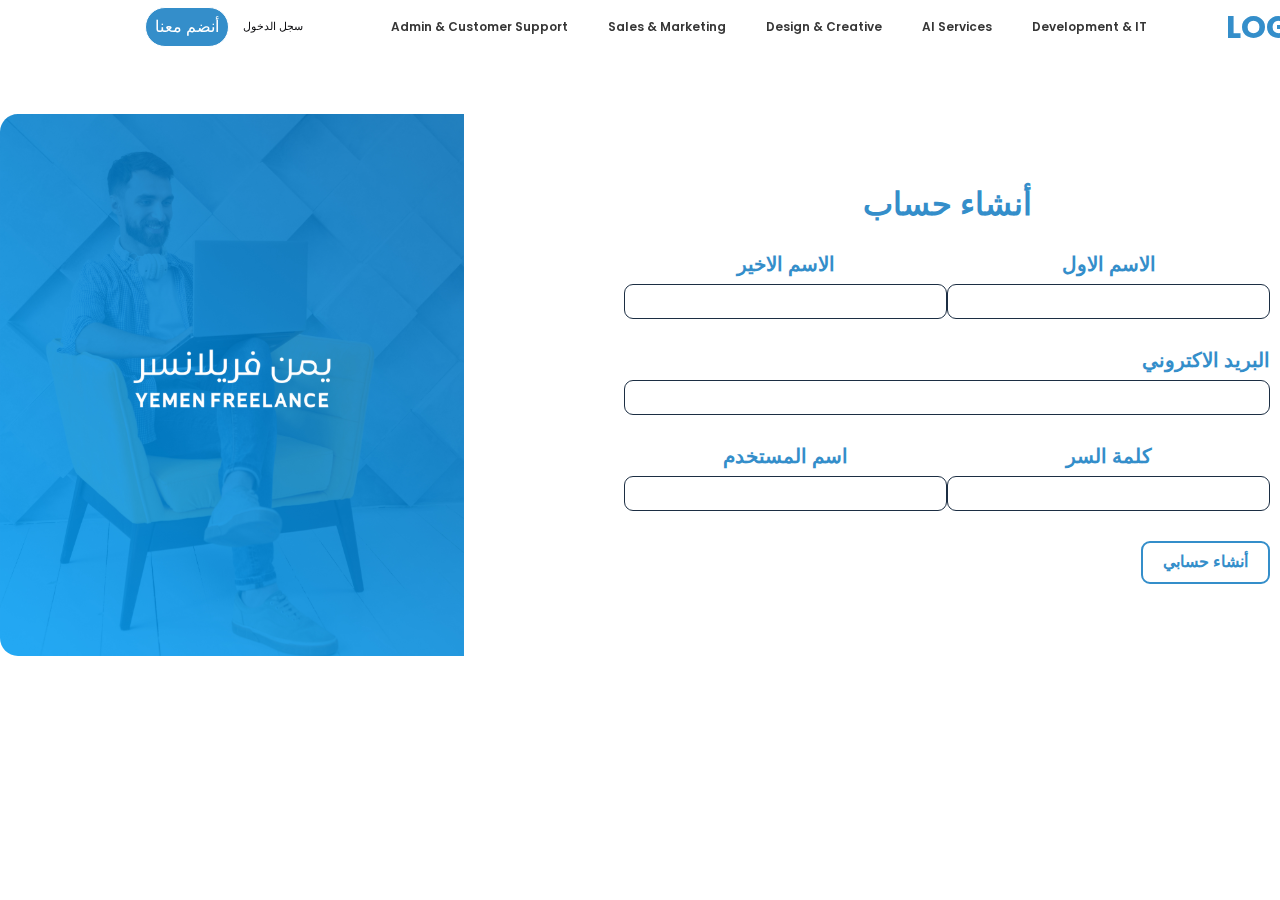
==== sing-in.html @ 36a18dfc "sing in page added" ====
<!DOCTYPE html>
<html lang="ar">
  <head>
    <meta charset="UTF-8" />
    <meta http-equiv="X-UA-Compatible" content="IE=edge" />
    <meta name="viewport" content="width=device-width, initial-scale=1.0" />
    <title>Quickeat</title>
    <!-- Favicon -->
    <link rel="icon" href="img/fffffff.png" type="image/png" />
    <!-- NORMALIZ LINK -->
    <link rel="stylesheet" href="css/normaliz.css" />
    <!-- GOOGEL FONTS -->
    <link rel="preconnect" href="https://fonts.googleapis.com" />
    <link rel="preconnect" href="https://fonts.gstatic.com" crossorigin />
    <link
      href="https://fonts.googleapis.com/css2?family=Poppins:wght@200;300;400;500;600;700;800&display=swap"
      rel="stylesheet"
    />
    <link rel="stylesheet" href="https://unpkg.com/aos@next/dist/aos.css" />
    <!-- CSS STYLE LINK -->
    <link rel="stylesheet" href="css/style.css" />
  </head>

  <body>
    <header>
      <div class="container">
        <div
          class="header-item"
          data-aos="flip-down"
          data-aos-delay="500"
          data-aos-duration="1000"
        >
          <a href="index.html"> <h1>LOGO</h1></a>
          <nav>
            <ul>
              <li><a href="#home">Development & IT</a></li>
              <li><a href="#about">AI Services</a></li>
              <li><a href="#work">Design & Creative</a></li>
              <li><a href="#team">Sales & Marketing</a></li>
              <li><a href="#team">Admin & Customer Support</a></li>
            </ul>
          </nav>

          <div class="sig">
            <a href="#" class="sig-1">سجل الدخول</a>
            <a href="#" class="sig-2">أنضم معنا</a>
          </div>
        </div>
      </div>
    </header>
    <!-- start sing in section -->
    <div class="sing-in pd-y">
      <div class="container">
        <div class="sing">
          <h1>أنشاء حساب</h1>
          <div class="names">
            <div class="F-name">
              <p class="IP-P">الاسم الاول</p>
              <input type="email" />
            </div>
            <div class="L-name">
              <p class="IP-P">الاسم الاخير</p>
              <input type="email" />
            </div>
          </div>
          <div class="emiles">
            <p class="IP-P">البريد الاكتروني</p>
            <input type="email" />
          </div>
          <div class="pass">
            <div class="F-name">
              <p class="IP-P">كلمة السر</p>
              <input type="email" />
            </div>
            <div class="L-name">
              <p class="IP-P">اسم المستخدم</p>
              <input type="email" />
            </div>
          </div>
          <button>
            <a href="#">أنشاء حسابي</a>
          </button>
        </div>

        <img src="img/sing-in.svg" alt="" />
      </div>
    </div>
    <!-- end sing in section -->

    <script src="https://unpkg.com/aos@next/dist/aos.js"></script>
    <script>
      AOS.init({
        delay: 400,
        duration: 1000,
      });
    </script>
  </body>
</html>
---- css/normaliz.css ----
/*! normalize.css v8.0.1 | MIT License | github.com/necolas/normalize.css */

/* Document
   ========================================================================== */

/**
 * 1. Correct the line height in all browsers.
 * 2. Prevent adjustments of font size after orientation changes in iOS.
 */

html {
  line-height: 1.15;
  /* 1 */
  -webkit-text-size-adjust: 100%;
  /* 2 */
}

/* Sections
     ========================================================================== */

/**
   * Remove the margin in all browsers.
   */

body {
  margin: 0;
}

/**
   * Render the `main` element consistently in IE.
   */

main {
  display: block;
}

/**
   * Correct the font size and margin on `h1` elements within `section` and
   * `article` contexts in Chrome, Firefox, and Safari.
   */

h1 {
  font-size: 2em;
  margin: 0.67em 0;
}

/* Grouping content
     ========================================================================== */

/**
   * 1. Add the correct box sizing in Firefox.
   * 2. Show the overflow in Edge and IE.
   */

hr {
  box-sizing: content-box;
  /* 1 */
  height: 0;
  /* 1 */
  overflow: visible;
  /* 2 */
}

/**
   * 1. Correct the inheritance and scaling of font size in all browsers.
   * 2. Correct the odd `em` font sizing in all browsers.
   */

pre {
  font-family: monospace, monospace;
  /* 1 */
  font-size: 1em;
  /* 2 */
}

/* Text-level semantics
     ========================================================================== */

/**
   * Remove the gray background on active links in IE 10.
   */

a {
  background-color: transparent;
}

/**
   * 1. Remove the bottom border in Chrome 57-
   * 2. Add the correct text decoration in Chrome, Edge, IE, Opera, and Safari.
   */

abbr[title] {
  border-bottom: none;
  /* 1 */
  text-decoration: underline;
  /* 2 */
  text-decoration: underline dotted;
  /* 2 */
}

/**
   * Add the correct font weight in Chrome, Edge, and Safari.
   */

b,
strong {
  font-weight: bolder;
}

/**
   * 1. Correct the inheritance and scaling of font size in all browsers.
   * 2. Correct the odd `em` font sizing in all browsers.
   */

code,
kbd,
samp {
  font-family: monospace, monospace;
  /* 1 */
  font-size: 1em;
  /* 2 */
}

/**
   * Add the correct font size in all browsers.
   */

small {
  font-size: 80%;
}

/**
   * Prevent `sub` and `sup` elements from affecting the line height in
   * all browsers.
   */

sub,
sup {
  font-size: 75%;
  line-height: 0;
  position: relative;
  vertical-align: baseline;
}

sub {
  bottom: -0.25em;
}

sup {
  top: -0.5em;
}

/* Embedded content
     ========================================================================== */

/**
   * Remove the border on images inside links in IE 10.
   */

img {
  border-style: none;
}

/* Forms
     ========================================================================== */

/**
   * 1. Change the font styles in all browsers.
   * 2. Remove the margin in Firefox and Safari.
   */

button,
input,
optgroup,
select,
textarea {
  font-family: inherit;
  /* 1 */
  font-size: 100%;
  /* 1 */
  line-height: 1.15;
  /* 1 */
  margin: 0;
  /* 2 */
}

/**
   * Show the overflow in IE.
   * 1. Show the overflow in Edge.
   */

button,
input {
  /* 1 */
  overflow: visible;
}

/**
   * Remove the inheritance of text transform in Edge, Firefox, and IE.
   * 1. Remove the inheritance of text transform in Firefox.
   */

button,
select {
  /* 1 */
  text-transform: none;
}

/**
   * Correct the inability to style clickable types in iOS and Safari.
   */

button,
[type="button"],
[type="reset"],
[type="submit"] {
  -webkit-appearance: button;
}

/**
   * Remove the inner border and padding in Firefox.
   */

button::-moz-focus-inner,
[type="button"]::-moz-focus-inner,
[type="reset"]::-moz-focus-inner,
[type="submit"]::-moz-focus-inner {
  border-style: none;
  padding: 0;
}

/**
   * Restore the focus styles unset by the previous rule.
   */

button:-moz-focusring,
[type="button"]:-moz-focusring,
[type="reset"]:-moz-focusring,
[type="submit"]:-moz-focusring {
  outline: 1px dotted ButtonText;
}

/**
   * Correct the padding in Firefox.
   */

fieldset {
  padding: 0.35em 0.75em 0.625em;
}

/**
   * 1. Correct the text wrapping in Edge and IE.
   * 2. Correct the color inheritance from `fieldset` elements in IE.
   * 3. Remove the padding so developers are not caught out when they zero out
   *    `fieldset` elements in all browsers.
   */

legend {
  box-sizing: border-box;
  /* 1 */
  color: inherit;
  /* 2 */
  display: table;
  /* 1 */
  max-width: 100%;
  /* 1 */
  padding: 0;
  /* 3 */
  white-space: normal;
  /* 1 */
}

/**
   * Add the correct vertical alignment in Chrome, Firefox, and Opera.
   */

progress {
  vertical-align: baseline;
}

/**
   * Remove the default vertical scrollbar in IE 10+.
   */

textarea {
  overflow: auto;
}

/**
   * 1. Add the correct box sizing in IE 10.
   * 2. Remove the padding in IE 10.
   */

[type="checkbox"],
[type="radio"] {
  box-sizing: border-box;
  /* 1 */
  padding: 0;
  /* 2 */
}

/**
   * Correct the cursor style of increment and decrement buttons in Chrome.
   */

[type="number"]::-webkit-inner-spin-button,
[type="number"]::-webkit-outer-spin-button {
  height: auto;
}

/**
   * 1. Correct the odd appearance in Chrome and Safari.
   * 2. Correct the outline style in Safari.
   */

[type="search"] {
  -webkit-appearance: textfield;
  /* 1 */
  outline-offset: -2px;
  /* 2 */
}

/**
   * Remove the inner padding in Chrome and Safari on macOS.
   */

[type="search"]::-webkit-search-decoration {
  -webkit-appearance: none;
}

/**
   * 1. Correct the inability to style clickable types in iOS and Safari.
   * 2. Change font properties to `inherit` in Safari.
   */

::-webkit-file-upload-button {
  -webkit-appearance: button;
  /* 1 */
  font: inherit;
  /* 2 */
}

/* Interactive
     ========================================================================== */

/*
   * Add the correct display in Edge, IE 10+, and Firefox.
   */

details {
  display: block;
}

/*
   * Add the correct display in all browsers.
   */

summary {
  display: list-item;
}

/* Misc
     ========================================================================== */

/**
   * Add the correct display in IE 10+.
   */

template {
  display: none;
}

/**
   * Add the correct display in IE 10.
   */

[hidden] {
  display: none;
}
---- css/style.css ----
/* START GLOBAL RULES */
:root {
  --main-color: #348eca;
  --BG-color: #f5f5f5;
  --font-color: #1c2e43;
  --padding-section: 90px 0 90px 0;
}
* {
  -webkit-box-sizing: border-box;
  -moz-box-sizing: border-box;
  box-sizing: border-box;
  padding: 0;
  margin: 0;
}
a {
  text-decoration: none;
}
.pd-y {
  padding: 60px;
}
html {
  scroll-behavior: smooth;
  direction: rtl;
  /* border: 1px solid red; */
}

body {
  font-family: "Poppins", sans-serif;
  background-color: var(--section-color);
}

ul {
  list-style: none;
}
h1 {
  margin: 0;
}
.container {
  padding-left: 0px;
  padding-right: 0px;
  margin-left: auto;
  margin-right: auto;
}

@media screen and (max-width: 768px) {
  .container {
    max-width: 100%;
  }
}

@media screen and (min-width: 768px) {
  .container {
    max-width: 750px;
  }
}

@media screen and (min-width: 992px) {
  .container {
    max-width: 970px;
  }
}

@media screen and (min-width: 1200px) {
  .container {
    max-width: 1170px;
  }
}

/* START THE TITEL SECTION */
.titel {
  text-align: center;
}
.titel h3 {
  padding: 10px 0;
  font-size: 30px;
  font-weight: normal;
  text-transform: uppercase;
  position: relative;
}

.titel h3::before {
  content: "";
  position: absolute;
  left: 50%;
  transform: translateX(-50%);
  height: 2px;
  background-color: #333;
  bottom: -20px;
  width: 120px;
}

.titel h3::after {
  content: "";
  position: absolute;
  left: 50%;
  transform: translateX(-50%);
  width: 14px;
  height: 14px;
  border-radius: 50%;
  border: 2px solid #333;
  background-color: white;
  bottom: -30px;
}
.titel p {
  font-weight: normal;
  color: var(--third-color);
  line-height: 1.4;
  padding: 40px;
}
/* END THE TITEL SECTION */
/* END GLOBAL RULES */

/* start HEADER SECTION */
header {
}

header nav {
  font-weight: 600;
}
header .logo {
  font-size: 30px;
  font-weight: bold;
  color: white;
  text-decoration: none;
}
.header-item {
  display: flex;
  justify-content: space-between;
  align-items: center;
  position: relative;
}

header nav ul {
  display: flex;
}

.header-item li a {
  padding: 20px;
}

header nav ul li a {
  display: block;
  color: #363636;
  text-decoration: none;
  text-transform: capitalize;
  font-size: 12px;
  padding: 40px 20px;
  z-index: 2;
  position: relative;
  transition: 0.5s;
}
header nav ul li a:hover {
  color: var(--main-color);
}
.sig {
  display: flex;
  gap: 5px;
}
.sig-1 {
  padding: 13px 9px;
  font-size: 11px;
  color: #0e0e11;
}
.sig-2 {
  padding: 10px 9px;
  border: 1px solid #fff;
  border-radius: 25px;
  background-color: var(--main-color);
  color: #fff;
}
.header-item h1 {
  color: var(--main-color);
}
@media (max-width: 767px) {
  .header-item {
    flex-direction: column;
  }

  header nav ul {
    padding-top: 10px;
  }
  header nav ul li a {
    font-size: 18px;
  }
  .header-item li a {
    padding: 11px 8px 0;
  }
}
/* END HEADER SECTION */

/* START LANDING SECTION */
.landing {
  position: relative;
  background-image: url(../img/landing.png);
  height: 100vh;
  background-position: center;
  background-attachment: fixed;
}
.landing .container {
  align-items: center;
  position: absolute;
  top: 50%;
  left: 50%;
  transform: translate(-50%, -50%);
  display: grid;
  grid-template-columns: repeat(auto-fill, minmax(369px, 1fr));
  gap: 370px;
}
.landing .text {
  width: 122%;
  user-select: none;
}
.landing h1 {
  font-size: 51px;
  color: var(--main-color);
  line-height: 60px;
  margin-bottom: 10px;
  margin-top: 0;
}
.landing p {
  width: 78%;
  font-size: 20px;
  line-height: 25px;
  margin-bottom: 20px;
  color: #3b3c45;
  letter-spacing: 0.5px;
}

.landing .icon {
  display: flex;
  align-items: center;
  gap: 20px;
}

.landing .imgd img {
  width: 100%;
}
.landing .but a {
  display: flex;
  gap: 10px;
  background-color: #00a3fe;
  padding: 10px 20px;
  color: #fff;
  border-radius: 10px;
  align-items: center;
  text-align: center;
  font-weight: bold;
}

/* END LANDING SECTION */
.team {
  overflow: hidden;
}

.team-header {
  color: #3b3c45;
  text-align: center;
  padding-bottom: 22px;
  font-weight: 600;
}
.team-icons {
  display: flex;
  gap: 10px;
}
.team-icons .icons {
  width: 224px;
  height: 112px;
  position: relative;
}
.team-icons .icons img {
  position: absolute;
  top: 50%;
  left: 50%;
  transform: translate(-50%, -50%);
}
.btn {
  display: flex;
  margin: 15px 0;
  width: 188.12px;
  height: 48px;
  border-radius: 999px;
  border: 1px solid #d1d1d1;
  margin: auto;
  align-items: center;
  padding-left: 8px;
  cursor: pointer;
}
.btn p {
  font-size: 15px;
  font-weight: 500;
  user-select: none;
}
header {
  overflow: hidden;
}

/* start about section */
.about {
  padding-bottom: 60px;
}
.about .header {
  text-align: center;
  font-size: 40px;
  font-weight: 600;
  padding-bottom: 60px;
}
.about .about-items {
  display: grid;
  grid-template-columns: repeat(auto-fill, minmax(250px, 1fr));
  gap: 20px;
}
.about .about-item {
  text-align: center;
}
.about .about-item img {
}
.about .about-item h2 {
  font-size: 20px;
  font-weight: 600;
  /* padding-bottom: 20px; */
  padding: 5px 0;
}
.about .about-item p {
  color: var(--font-color);
  font-size: 15px;
  font-weight: 600;
}
/* end about section */
/* start jobs section */
.jobs {
  background-color: var(--BG-color);
}

.jobs-header {
  text-align: right;
  padding-bottom: 20px;
}
.jobs-header h1 {
  padding-bottom: 8px;
  font-size: 30px;
  font-weight: 400;
}
.jobs-header p {
  color: var(--font-color);
}
.jobs-header span {
  color: var(--main-color);
}
.jobs-items {
  display: grid;
  grid-template-columns: repeat(auto-fill, minmax(250px, 1fr));
  gap: 20px;
}
.jobs-items h1 {
  font-weight: 400;
  font-size: 18px;
}

.jobs-item {
  background-color: #f7faf7;
  height: 120px;
  width: 260px;
  border-radius: 9px;
  padding: 18px;
  margin-top: 28px;
}

.jobs-star {
  display: flex;
  margin-top: 20px;
  margin-right: 10px;
  font-size: 13px;
}
.jobs-star p {
  margin-top: 3px;
}

.jobs-star img {
  margin-right: 2px;
}
.skill {
  padding-right: 20px;
  margin-top: 3px;
}

/* end  jobs section */

/* start sup section */
.sup {
  background-color: var(--BG-color);
  overflow: hidden;
}
.sup .container {
  display: flex;
  gap: 30px;
  align-items: center;
}

.sup-box {
  width: 734px;
  background-color: #fff;
  padding: 20px 30px;
  border-radius: 2px;
  box-shadow: -3px 4px 8px 4px #00000029;
}
.sup-box h1 {
  font-weight: 490;
}
.sup-icon {
  display: flex;
  padding: 10px 0;
  color: #1c2e43;
  margin-right: 15px;
}
.sup-icon img {
  margin-bottom: 20px;
}
.sup-tex {
  padding-right: 10px;
}
.sup-tex h1 {
  font-size: 20px;
  padding-bottom: 2px;
  margin-top: 8px;
}
.sup-tex p {
  font-size: 15px;
}

.buts {
  display: flex;
  gap: 42px;
  margin: 12px 75px;
}
.but-2 {
  border: 2px solid #00a3fe;
  padding: 7px 24px;
  border-radius: 31px;
  background-color: #00a3fe;
  color: #fff;
}
.but-1 {
  border: 2px solid #00a3fe;
  padding: 7px 24px;
  border-radius: 31px;
}
.but-1 p {
  color: #1c2e43;
}
/* end sup section */
/* start int section */
.int {
  background-color: var(--BG-color);
}
.int-items {
  display: flex;
  background-color: #348eca;
  align-items: center;
  border-radius: 5px;
  box-shadow: 0px 6px 20px 0 #00000026;
}
.int-text {
  padding: 0px 35px;
  margin-top: 35px;
}
.int-text h1 {
  font-size: 50px;
  color: #fff;
  font-weight: 400;
}
.int-text p {
  padding: 10px;
  color: #fff;
  font-weight: 300;
}
.int-icon {
  display: flex;
  align-items: center;
}
.int-img-1 {
  border-radius: 5px 0px 0px 5px;
}

/* end int section */
/* start clint section */
.clint {
  background-color: var(--BG-color);
}
.clint .container {
  background-image: url(../img/company.svg);
  width: 1294px;
  height: 590px;
  box-shadow: 0px 12px 20px 0 #00000017;
  position: relative;
}
.clint-text {
}
.p-header {
  position: absolute;
  top: 36px;
  right: 53px;
  color: #1c2e43;
  font-size: 20px;
}
.clint-header {
  position: absolute;
  top: 100px;
  right: 73px;
  color: #1c2e43;
  font-size: 50px;
  font-weight: 400;
  line-height: 70px;
}
.clint-p {
  position: absolute;
  top: 270px;
  right: 53px;
  color: #1c2e43;
  font-size: 18px;
}
.clint-boxes {
  display: flex;
  position: absolute;
  top: 412px;
  right: 32px;
  gap: 30px;
}
.clint-box {
  width: 345px;
  height: 125px;
  background-color: #00a3fe;
  border-radius: 30px;
  cursor: pointer;
  transition: 0.5s;
}
.clint-box:hover {
  scale: 1.1;
}

.clint-box h1 {
  color: #fff;
  padding: 15px 25px;
  font-size: 24px;
  font-weight: 400;
}
.clint-box p {
  color: #fff;
  padding: 0px 24px;
  font-weight: 300;
}

/* end clint section */

.cus-boxes {
  display: flex;
}
.cus-box {
}
.cus-a {
  text-align: center;
  margin-top: 25px;
  color: #fff;
}
.cus-a a {
  background-color: #fff;
  padding: 10px 20px;
  font-size: 18px;
  color: var(--main-color);
  border-radius: 10px;
}
.goin {
  background-color: var(--BG-color);
}
.goin .container {
  background-color: var(--main-color);
  height: 242.8px;
  border-radius: 10px;
  position: relative;
}
.goin-text {
  position: absolute;
  top: 50%;
  left: 50%;
  transform: translate(-50%, -50%);
  text-align: center;
}
.goin h1 {
  text-align: center;
  color: #fff;
  margin: auto;
  font-size: 45px;
  font-weight: 400;
  padding-bottom: 30px;
  padding-bottom: 30px;
}
.goin-a a {
  background-color: #fff;
  padding: 10px 20px;
  font-size: 15px;
  border-radius: 10px;
  color: var(--main-color);
}

/* start sing in page section */
.IP-P {
  padding-bottom: 8px;
}
.sing-in {
}
.sing-in .container {
  display: flex;
  justify-content: space-between;
  align-items: center;
}

.sing-in .container img {
  width: 40%;
}
.sing-in .container .sing {
  width: 100%;
  width: 100%;
  padding-right: 40px;
  padding-left: 160px;
}
.sing-in .container .sing h1 {
  color: var(--main-color);
  text-align: center;
  padding-bottom: 30px;
  font-weight: 600;
}
.sing-in .container .sing input {
  border-radius: 9px;
  border: 1px solid var(--font-color);
  height: 35px;
  padding-right: 5px;
}
.sing-in .container .sing input:focus {
  border: px solid var(--main-color);
}
.sing-in .container .sing p {
  color: var(--main-color);
  font-size: 20px;
  font-weight: 600;
}
.names {
  display: flex;
  align-items: center;
  text-align: center;
  justify-content: space-between;
}
.names .F-name {
}
.names .L-name {
}

.emiles {
  padding: 30px 0;
}
.emiles input {
  width: 100%;
}
.pass {
  display: flex;
  align-items: center;
  text-align: center;
  justify-content: space-between;
  padding-bottom: 30px;
}

.sing-in .container .sing button {
  padding: 10px 20px;
  background-color: transparent;
  border: 2px solid var(--main-color);
  border-radius: 9px;
  transition: 0.5s;
}
.sing-in .container .sing button a {
  color: var(--main-color);
  font-weight: 600;
  transition: 0.5s;
}
.sing-in .container .sing button:hover {
  background-color: var(--main-color);
}
.sing-in .container .sing button:hover a {
  color: #fff;
}
/* end  sing in page section */
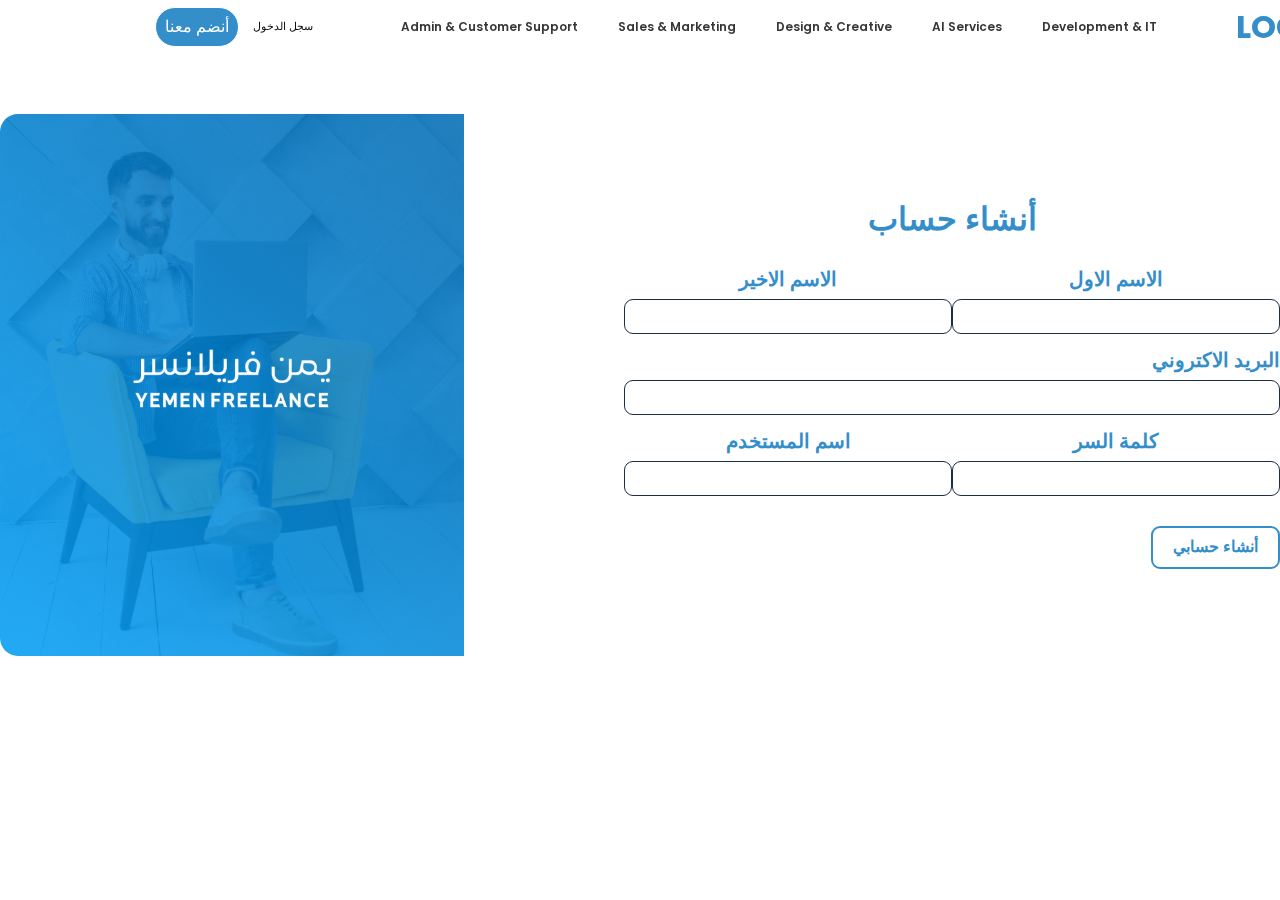
==== commit 16804d94: "edit" ====
--- a/sing-in.html
+++ b/sing-in.html
@@ -56,11 +56,11 @@
           <div class="names">
             <div class="F-name">
               <p class="IP-P">الاسم الاول</p>
-              <input type="email" />
+              <input type="text" />
             </div>
             <div class="L-name">
               <p class="IP-P">الاسم الاخير</p>
-              <input type="email" />
+              <input type="text" />
             </div>
           </div>
           <div class="emiles">
@@ -70,11 +70,11 @@
           <div class="pass">
             <div class="F-name">
               <p class="IP-P">كلمة السر</p>
-              <input type="email" />
+              <input type="password" />
             </div>
             <div class="L-name">
               <p class="IP-P">اسم المستخدم</p>
-              <input type="email" />
+              <input type="text" />
             </div>
           </div>
           <button>
--- a/css/style.css
+++ b/css/style.css
@@ -632,7 +632,7 @@
   border-radius: 9px;
   border: 1px solid var(--font-color);
   height: 35px;
-  padding-right: 5px;
+  padding-right: 10px;
 }
 .sing-in .container .sing input:focus {
   border: px solid var(--main-color);
@@ -654,7 +654,7 @@
 }
 
 .emiles {
-  padding: 30px 0;
+  padding: 15px 0;
 }
 .emiles input {
   width: 100%;
